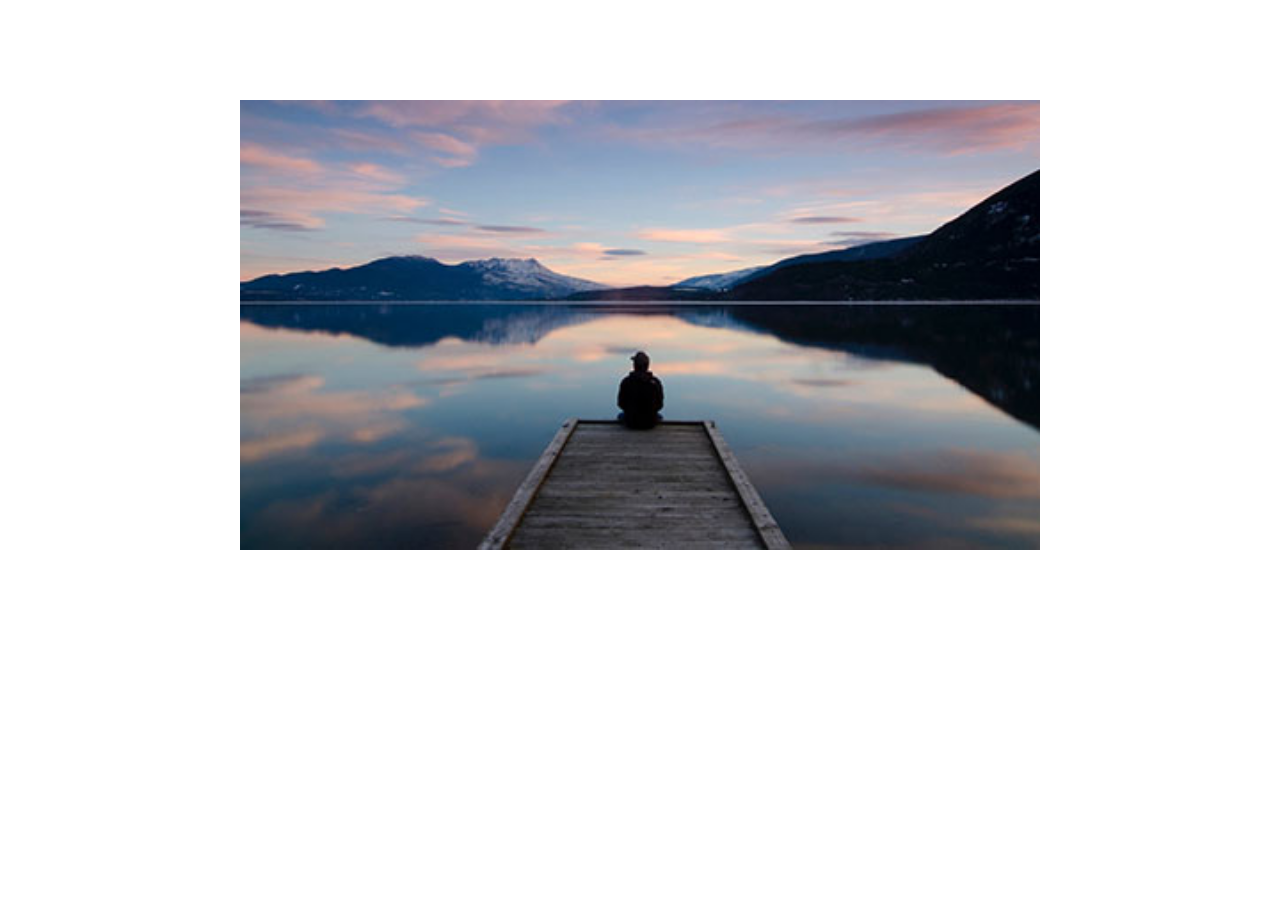
==== bonus/index.html @ faa8778f "added bonus folder" ====
<!DOCTYPE html>
<html lang="en">
<head>
    <meta charset="UTF-8">
    <meta http-equiv="X-UA-Compatible" content="IE=edge">
    <meta name="viewport" content="width=device-width, initial-scale=1.0">
    <!-- Font Awesome -->
    <link rel='stylesheet' href='https://cdnjs.cloudflare.com/ajax/libs/font-awesome/6.1.1/css/all.min.css' integrity='sha512-KfkfwYDsLkIlwQp6LFnl8zNdLGxu9YAA1QvwINks4PhcElQSvqcyVLLD9aMhXd13uQjoXtEKNosOWaZqXgel0g==' crossorigin='anonymous'/>
    <!-- Bootstrap -->
    <link href="https://cdn.jsdelivr.net/npm/bootstrap@5.1.3/dist/css/bootstrap.min.css" rel="stylesheet" integrity="sha384-1BmE4kWBq78iYhFldvKuhfTAU6auU8tT94WrHftjDbrCEXSU1oBoqyl2QvZ6jIW3" crossorigin="anonymous">
    <!-- My Style -->
    <link rel="stylesheet" href="css/style.css">
    
    <title>Nome Pagina</title>
</head>

<body>
    <div class="container">
        <!-- Carousel     -->
        <div id="carousel">
            <!-- Gallery section -->
            <div class="gallery" id="main-gallery"></div>
        </div>
    </div>
    <!-- JavaScript -->
    <script src="js/script.js"></script>
</body>
</html>
---- bonus/css/style.css ----
/* * Root */

/* * Generics */

ul{
    list-style-type: none;
    padding-left: 0;
}



/* * Utilities */

/* * Carousel */

#carousel{
    margin: 100px auto;
    width: 800px;
    position: relative;
}

.gallery img{
    width: 100%;
    height: 450px;
    object-fit: cover;
    display: none;
}

.gallery img.active{
    display: block;
}

#carousel .fa-solid{
    font-size: 50px;
    position: absolute;
    top: 50%;
    transform: translateY(-50%);
    cursor: pointer;
}

#prev-arrow{
    right: 105%;
}

#next-arrow{
    left: 105%;
}
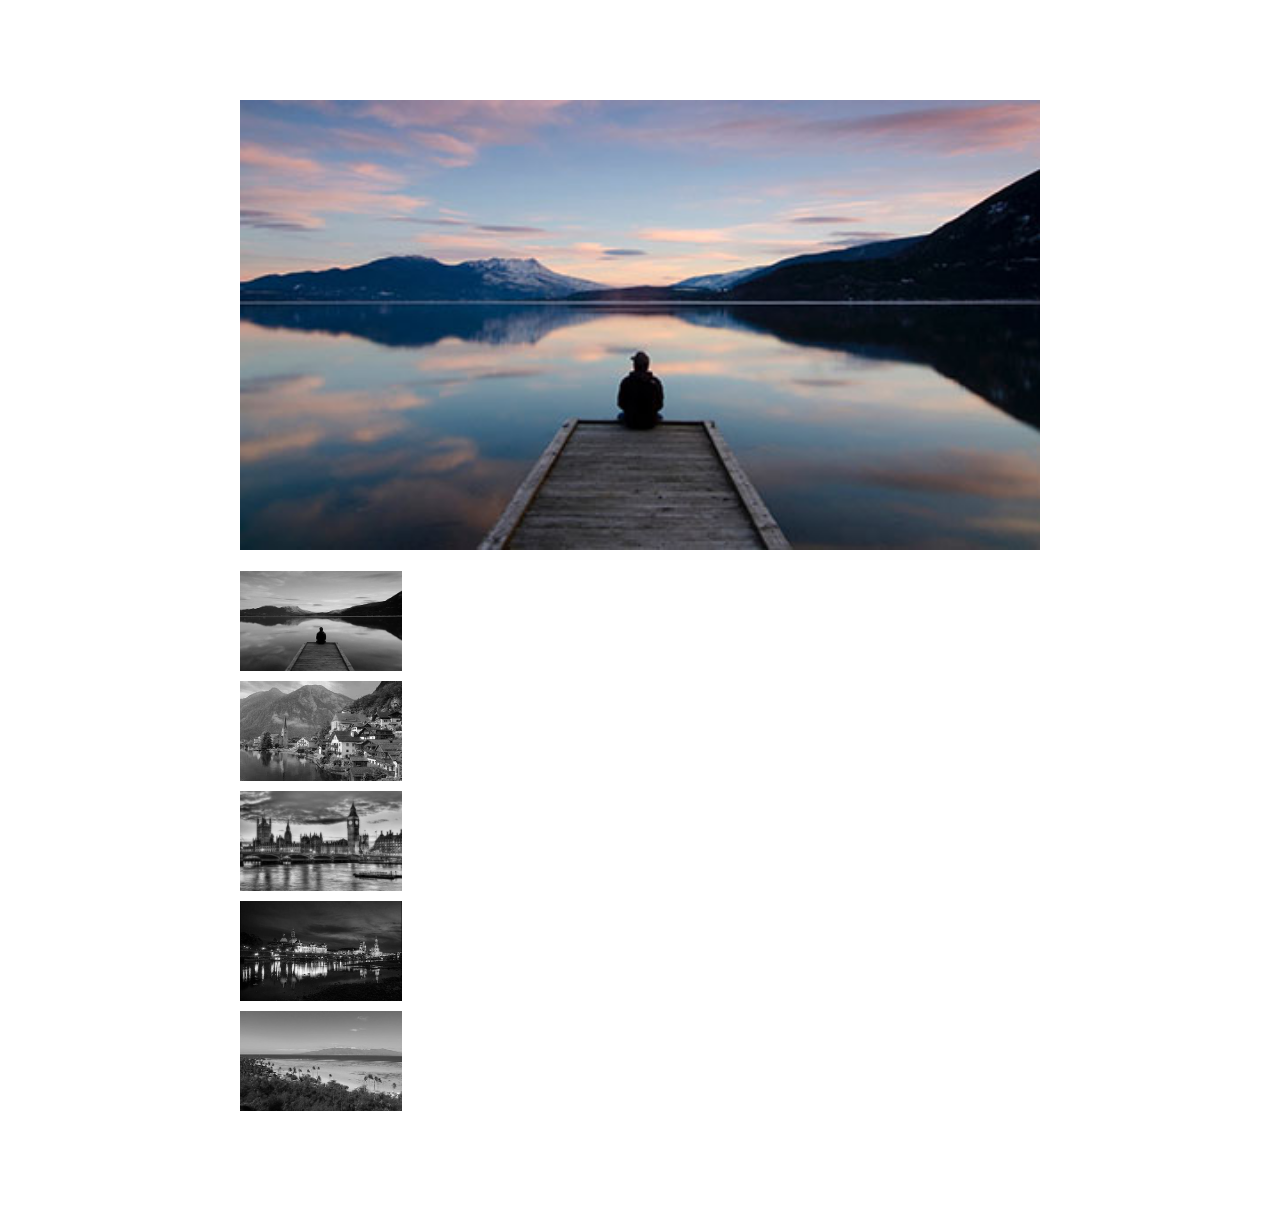
==== commit b6114316: "added thumbnail carousel" ====
--- a/bonus/index.html
+++ b/bonus/index.html
@@ -20,6 +20,16 @@
         <div id="carousel">
             <!-- Gallery section -->
             <div class="gallery" id="main-gallery"></div>
+            <!-- Thumbnail section -->
+            <div class="thumbnail-carousel" id="main-thumbnail-carousel">
+                <ul class="d-flex">
+                    <li><img src="img/01.jpg" alt=""></li>
+                    <li><img src="img/02.jpg" alt=""></li>
+                    <li><img src="img/03.jpg" alt=""></li>
+                    <li><img src="img/04.jpg" alt=""></li>
+                    <li><img src="img/05.jpg" alt=""></li>
+                </ul>
+            </div>
         </div>
     </div>
     <!-- JavaScript -->
--- a/bonus/css/style.css
+++ b/bonus/css/style.css
@@ -6,8 +6,6 @@
     list-style-type: none;
     padding-left: 0;
 }
-
-
 
 /* * Utilities */
 
@@ -19,10 +17,15 @@
     position: relative;
 }
 
+#carousel img{
+    object-fit: cover;
+    width: 100%;
+}
+
+/* Gallery section */
+
 .gallery img{
-    width: 100%;
     height: 450px;
-    object-fit: cover;
     display: none;
 }
 
@@ -30,7 +33,7 @@
     display: block;
 }
 
-#carousel .fa-solid{
+.gallery .fa-solid{
     font-size: 50px;
     position: absolute;
     top: 50%;
@@ -44,4 +47,26 @@
 
 #next-arrow{
     left: 105%;
+}
+
+/* Thumbnail section */
+
+.thumbnail-carousel ul{
+    margin: 0 -5px;
+}
+
+.thumbnail-carousel li{
+    width: calc(100% / 5);
+    height: 100px;
+    padding: 5px;
+}
+
+.thumbnail-carousel img{
+    height: 100%;
+    filter: grayscale(1);
+}
+
+.thumbnail-carousel img.active, .thumbnail-carousel img:hover{
+    filter: none;
+    cursor: pointer;
 }